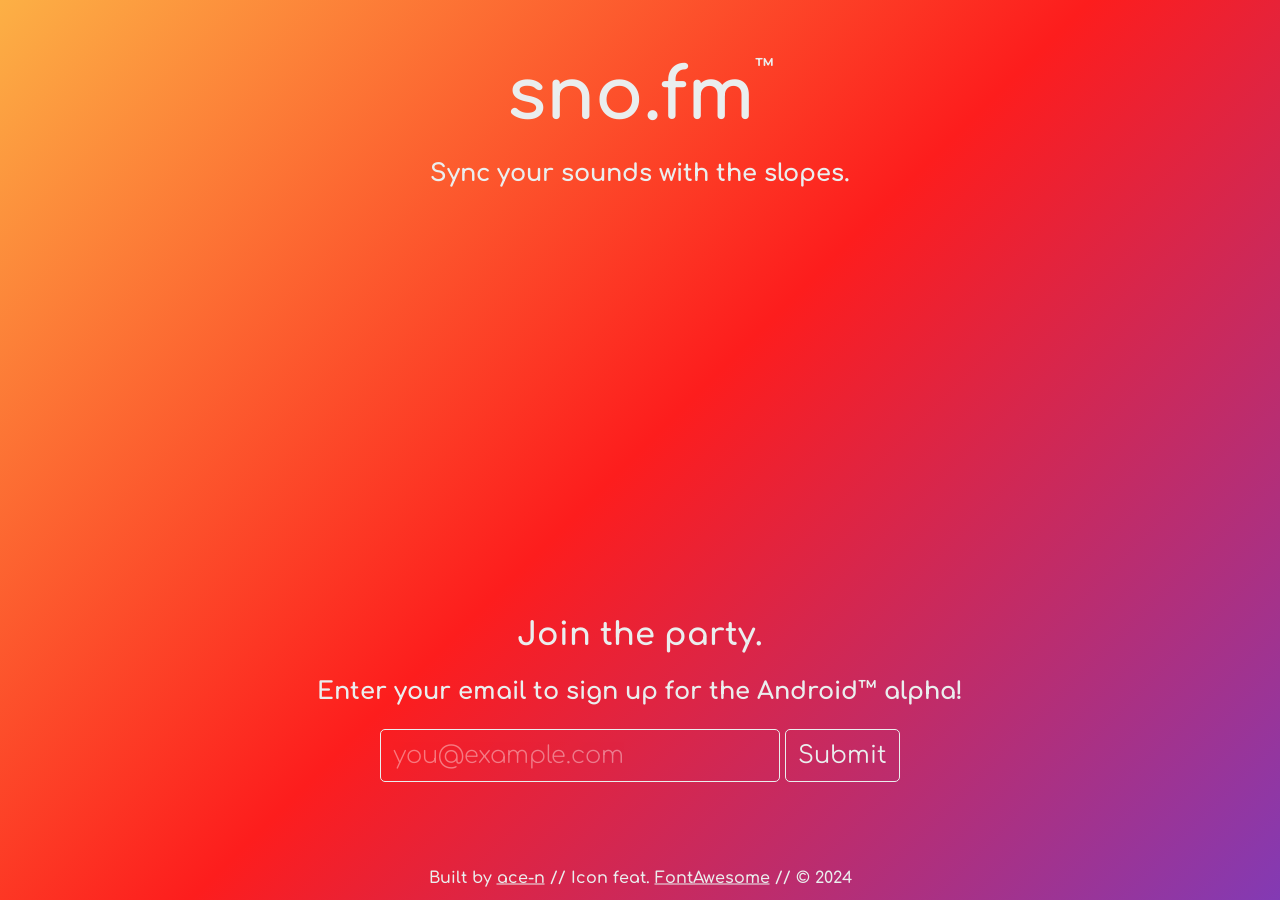
==== index.html @ 3029c894 "More copy-editing" ====
<html>
	<head>
		<title>Sync your sounds with the slopes | sno.fm</title>

		<!-- On-submit function -->
		<script type="text/javascript">
			document.submit = () => {
				// Rada rada rada!
				var rada = atob;

				// Get + validate params
				var param_friendly_name = rada('ZW1haWwgYWRkcmVzcw==')
				var param_value = document.getElementById('param_input').value;
				if (param_value.length <= 4 || !param_value.includes('@')) {
					alert("Invalid " + param_friendly_name + "!");
					return;
				}

				// Configure XHR
				var sb_url = rada('aHR0cHM6Ly91ZHZoaXJpY2licG5pdmxscml1ci5zdXBhYmFzZS5jby9yZXN0L3YxL2JldGFfc2lnbnVwcw==');
				var sb_public_key = rada('[base64]');
				var param_name = rada('ZW1haWxfYWRkcmVzcw==');

				// Build + execute XHR
				var request = new XMLHttpRequest();
				request.open('POST', sb_url, false);
				request.setRequestHeader('Content-type', 'application/x-www-form-urlencoded');
				request.setRequestHeader('apikey', sb_public_key);
				request.send(param_name + '=' + param_value);

				let message;
				if (request.status == '201') {
					message = 
						"You're in! Look out for a message from us.\n\n" +
						"(It may take up to 24 hours.)";
				} else if (request.status == '409') {
					message =
						"You've already signed up!\n\n" +
						"Why don't you go chase some powder? :)"
				} else {
					message = 
						"Oh no! Something went wrong.\n\n" +
						"Shoot us an email at signup@sno.fm"
				}
				
				alert(message);
			}
		</script>

		<!-- Fonts -->
		<link rel="preconnect" href="https://fonts.googleapis.com">
		<link rel="preconnect" href="https://fonts.gstatic.com" crossorigin>
		<link href="https://fonts.googleapis.com/css2?family=Comfortaa:wght@300..600&display=swap" rel="stylesheet">
		<link rel="shortcut icon" type="image/png" href="favicon.png">
	</head>
	<body>
		<div class="section">
			<h1>sno.fm<span id="header-trademark" title="Sort of...">&trade;</span></h1>
			<h3>Sync your sounds with the slopes.</h3>
		</div>
		<div class="section video-section">
			<!-- TODO video goes here -->
			<iframe width="560" height="315" src="https://www.youtube.com/embed/dQw4w9WgXcQ?si=M77EUODqqSV2exq5&amp;controls=0" title="YouTube video player" frameborder="0" allow="accelerometer; autoplay; clipboard-write; encrypted-media; gyroscope; picture-in-picture; web-share" allowfullscreen></iframe>
		</div>

		<div class="section">
			<h2>Join the party.</h2>
			<h3>
				Enter your em&#97;il to sign up for the
				<span title="Android is a registered trademark of Google LLC">Android&trade;</span>
				alpha!
			</h3>
			<input
				id="param_input"
				size=64
				required
				class="bordered"
				placeholder="you&#64;example.com"
			/>
			<button class="bordered" onclick="submit()">
				Submit
			</button>
		</div>

		<div id="footer">
			<span>
				Built by 
				<a
					href="https://github.com/ace-n"
					target="_blank"
					title="Check me out on GitHub!"
				>ace-n</a>
			</span>
			&#47;&#47;
			<span>
				Icon feat.
				<a
					href="https://fontawesome.com/icons/person-skiing?f=classic&s=solid"
					target="_blank"
					title="Thanks for helping with the favicon! :)"
				>FontAwesome</a>
			</span>
			&#47;&#47;
			<span> &copy; 2024</span>
		</div>
	</body>

	<style type="text/css">
		.section {
			flex-grow: 1;
			flex: 1;
			margin: 0 auto;
			max-width: 80%;
		}
		.video-section {
			padding: 2rem 0;
		}

		body {
			display: flex;
			color: #eaeeee;
			background: linear-gradient(315deg, rgba(131,58,180,1) 0%, rgba(253,29,29,1) 50%, rgba(252,176,69,1) 100%);

			text-align: center;
			flex-direction: column;
			align-items: space-evenly;
			justify-content: space-evenly;

			font-family: "Comfortaa", sans-serif;
			font-weight: 600;
		}

		h1 {
			font-size: 4.5rem;
			margin-bottom: 0;
		}
		h2 {
			font-size: 2rem;
		}
		h3 {
			font-size: 1.5rem;
		}

		#header-trademark {
			font-size: 1.5rem;
			vertical-align: top;
		}

		button, input {
			padding: 0.75rem;
			font-size: 1.5rem;
		}

		button:hover {
			background-color: #eaeeee55;
			cursor: pointer;
		}

		input {
			max-width: 25rem;
		}

		input::placeholder {
			color: #ffffff;
			font-weight: 300;
			opacity: 40%;
		}

		iframe {
			border-radius: 5px;
		}

		.bordered {
			background: transparent;
			border: 1px solid #eaeeee;
			border-radius: 5px;
			font-family: inherit;
			color: #eaeeee;
		}

		a {
			color: inherit;
		}

		#footer {
			position: absolute;
			left: 50%;
			bottom: 0%;
			transform: translateX(-50%) translateY(-75%);
		}
	</style>
</html>
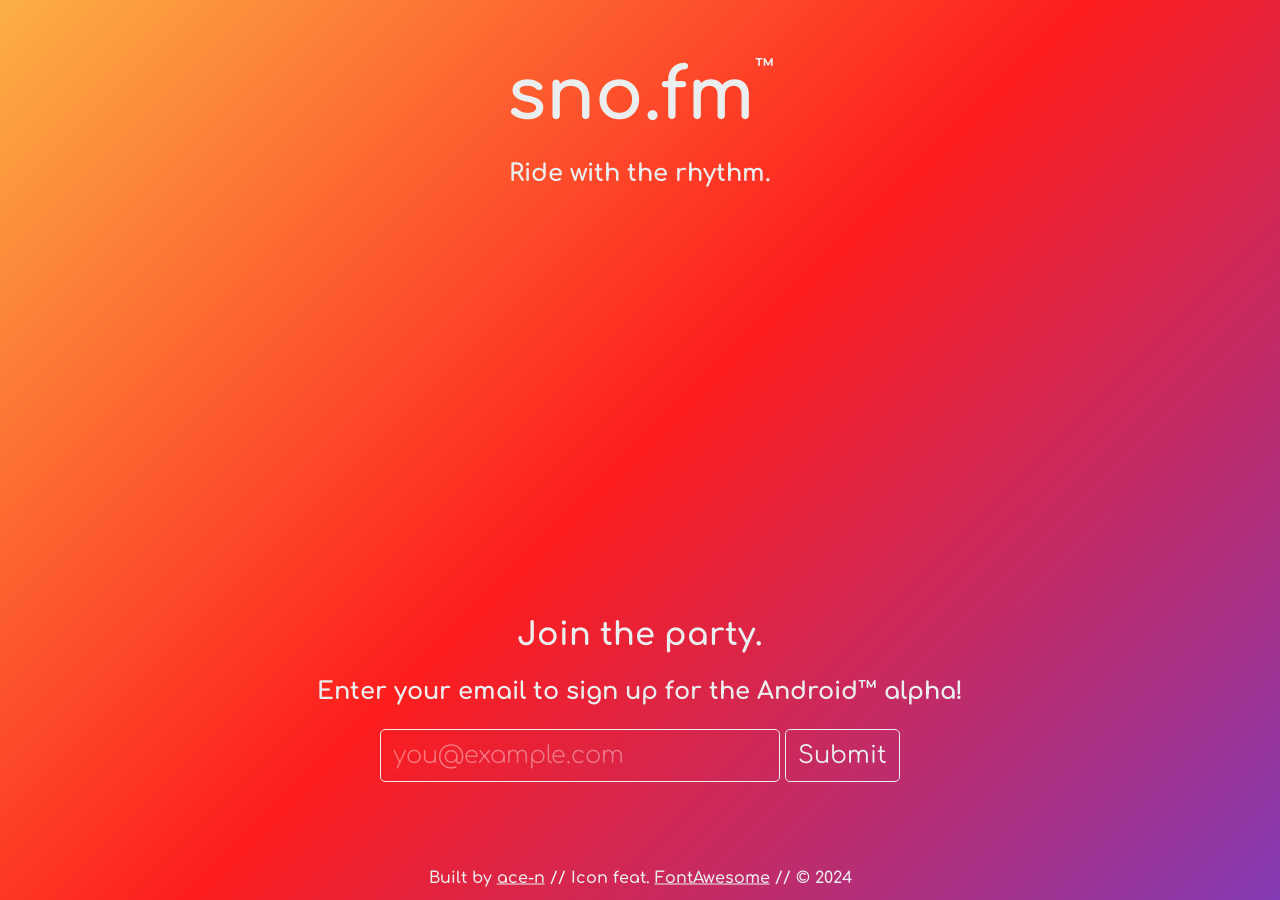
==== commit f8e900d8: "Nit: change tagline" ====
--- a/index.html
+++ b/index.html
@@ -1,6 +1,6 @@
 <html>
 	<head>
-		<title>Sync your sounds with the slopes | sno.fm</title>
+		<title>Ride with the rhythm | sno.fm</title>
 
 		<!-- On-submit function -->
 		<script type="text/javascript">
@@ -56,7 +56,7 @@
 	<body>
 		<div class="section">
 			<h1>sno.fm<span id="header-trademark" title="Sort of...">&trade;</span></h1>
-			<h3>Sync your sounds with the slopes.</h3>
+			<h3>Ride with the rhythm.</h3>
 		</div>
 		<div class="section video-section">
 			<!-- TODO video goes here -->
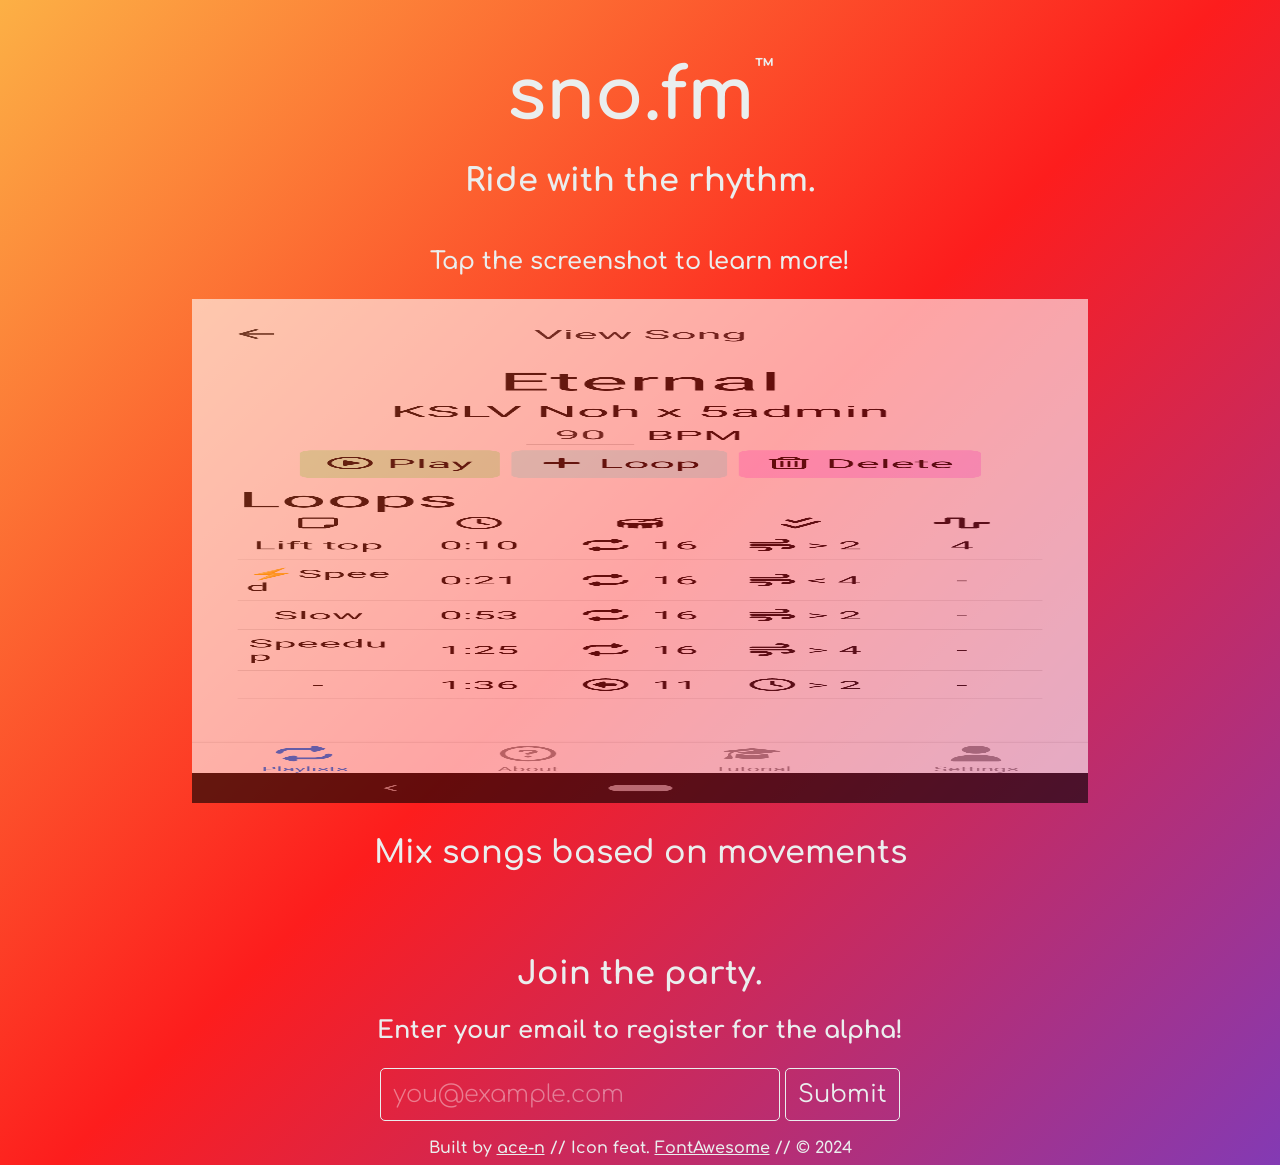
==== commit bd829dcf: "Add screenshots + tweak copy" ====
--- a/index.html
+++ b/index.html
@@ -31,12 +31,12 @@
 				let message;
 				if (request.status == '201') {
 					message = 
-						"You're in! Look out for a message from us.\n\n" +
-						"(It may take up to 24 hours.)";
+						"Thanks! We've got your info.\n\n" +
+						"(Want a quicker response? Shoot Ace a DM!)";
 				} else if (request.status == '409') {
 					message =
 						"You've already signed up!\n\n" +
-						"Why don't you go chase some powder? :)"
+						"Why don't you go shred some powder? :)"
 				} else {
 					message = 
 						"Oh no! Something went wrong.\n\n" +
@@ -47,6 +47,22 @@
 			}
 		</script>
 
+		<!-- Carousel -->
+		<script type="text/javascript">
+			document.carouselIndex = 0
+			document.advanceCarousel = () => {
+				var items = document.getElementsByClassName("carousel-item");
+				var newCarouselIndex = (document.carouselIndex + 1) % items.length;
+				var animationName = "carousel-section-shift-" + document.carouselIndex + "-" + newCarouselIndex;
+
+				console.log(animationName)
+				for (var i = 0; i < items.length; i++) {
+					items[i].style = "animation-name: " + animationName;
+				}
+				document.carouselIndex = newCarouselIndex;
+			}
+		</script>
+
 		<!-- Fonts -->
 		<link rel="preconnect" href="https://fonts.googleapis.com">
 		<link rel="preconnect" href="https://fonts.gstatic.com" crossorigin>
@@ -56,52 +72,65 @@
 	<body>
 		<div class="section">
 			<h1>sno.fm<span id="header-trademark" title="Sort of...">&trade;</span></h1>
-			<h3>Ride with the rhythm.</h3>
+			<h2>Ride with the rhythm.</h2>
 		</div>
-		<div class="section video-section">
-			<!-- TODO video goes here -->
-			<iframe width="560" height="315" src="https://www.youtube.com/embed/dQw4w9WgXcQ?si=M77EUODqqSV2exq5&amp;controls=0" title="YouTube video player" frameborder="0" allow="accelerometer; autoplay; clipboard-write; encrypted-media; gyroscope; picture-in-picture; web-share" allowfullscreen></iframe>
+		<div class="section carousel-section" onclick="document.advanceCarousel()">
+			<p class="carousel-header">
+				Tap the screenshot to learn more!
+			</p>
+			<div class="carousel-item">
+				<img src="screenshots/view_song.png" />
+				<p>Mix songs based on movements</p>
+			</div
+			><div class="carousel-item">
+				<img src="screenshots/edit_loop.png" />
+				<p>Trigger loops with several sensors</p>
+			</div
+			><div class="carousel-item">
+				<img src="screenshots/view_playlist.png" />
+				<p>Share mixes with friends!</p>
+			</div>
 		</div>
 
 		<div class="section">
 			<h2>Join the party.</h2>
 			<h3>
-				Enter your em&#97;il to sign up for the
-				<span title="Android is a registered trademark of Google LLC">Android&trade;</span>
-				alpha!
+				Enter your em&#97;il to register for the alpha!
 			</h3>
-			<input
-				id="param_input"
-				size=64
-				required
-				class="bordered"
-				placeholder="you&#64;example.com"
-			/>
-			<button class="bordered" onclick="submit()">
-				Submit
-			</button>
-		</div>
-
-		<div id="footer">
-			<span>
-				Built by 
-				<a
-					href="https://github.com/ace-n"
-					target="_blank"
-					title="Check me out on GitHub!"
-				>ace-n</a>
-			</span>
-			&#47;&#47;
-			<span>
-				Icon feat.
-				<a
-					href="https://fontawesome.com/icons/person-skiing?f=classic&s=solid"
-					target="_blank"
-					title="Thanks for helping with the favicon! :)"
-				>FontAwesome</a>
-			</span>
-			&#47;&#47;
-			<span> &copy; 2024</span>
+			<div>
+				<input
+					id="param_input"
+					size=64
+					required
+					class="bordered"
+					placeholder="you&#64;example.com"
+				/>
+				<button class="bordered" onclick="submit()">
+					Submit
+				</button>
+			</div>
+			<br />
+			<div>
+				<span>
+					Built by 
+					<a
+						href="https://github.com/ace-n"
+						target="_blank"
+						title="Check me out on GitHub!"
+					>ace-n</a>
+				</span>
+				&#47;&#47;
+				<span>
+					Icon feat.
+					<a
+						href="https://fontawesome.com/icons/person-skiing?f=classic&s=solid"
+						target="_blank"
+						title="Thanks for helping with the favicon! :)"
+					>FontAwesome</a>
+				</span>
+				&#47;&#47;
+				<span> &copy; 2024</span>
+			</div>
 		</div>
 	</body>
 
@@ -112,8 +141,46 @@
 			margin: 0 auto;
 			max-width: 80%;
 		}
-		.video-section {
-			padding: 2rem 0;
+
+		.section.carousel-section {
+			width: 70vw;
+			white-space: nowrap;
+			overflow-x: clip;
+			font-size: 2rem;
+		}
+
+		.carousel-section .carousel-item {
+			width: 70vw;
+			height: 70vh;
+			display: inline-block;
+			position: relative;
+			animation-duration: 0.5s;
+			animation-fill-mode: forwards;
+		}
+
+		.section.carousel-section .carousel-header {
+			font-size: 1.5rem;
+		}
+
+		.carousel-section img {
+			width: 100%;
+			height: 80%;
+			opacity: 0.6;
+		}
+
+		@keyframes carousel-section-shift-0-1 {
+		  0%   {left: 0;}
+		  100%  {left: -70vw;}
+		}
+
+		@keyframes carousel-section-shift-1-2 {
+		  0%   {left: -70vw;}
+		  100%  {left: -140vw;}
+		}
+
+		@keyframes carousel-section-shift-2-0 {
+		  0%   {left: -140vw;}
+		  100%  {left: 0;}
 		}
 
 		body {
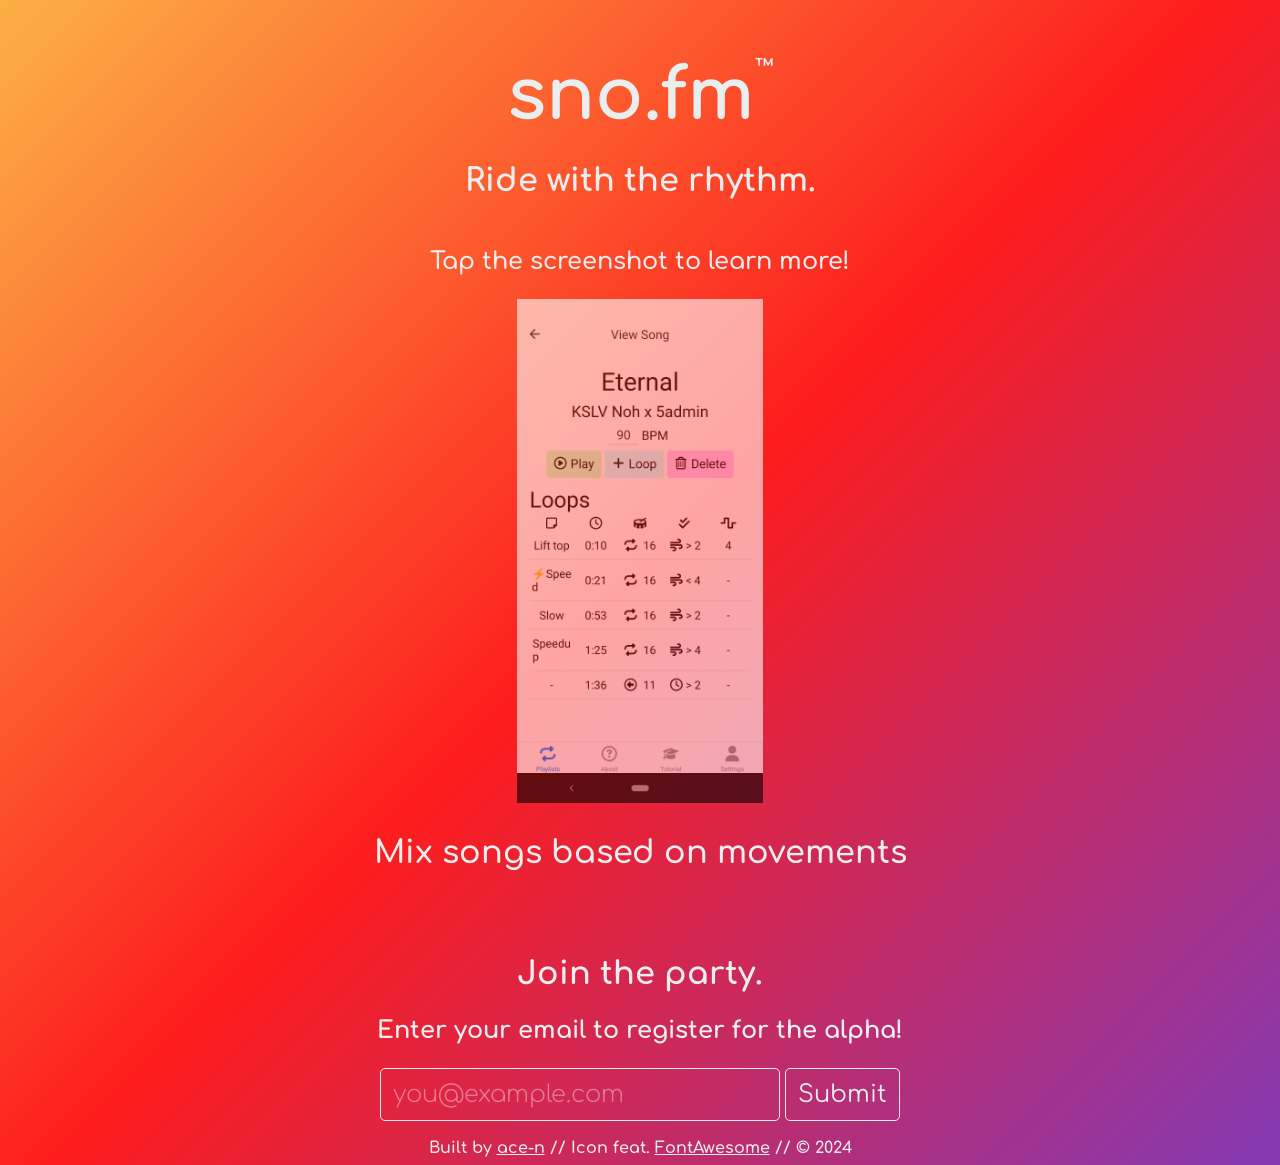
==== commit 62a1f667: "Fix aspect ratio of screenshots not being preserved" ====
--- a/index.html
+++ b/index.html
@@ -163,8 +163,10 @@
 		}
 
 		.carousel-section img {
-			width: 100%;
-			height: 80%;
+			max-width: 100%;
+			max-height: 80%;
+			width: auto;
+			height: auto;
 			opacity: 0.6;
 		}
 
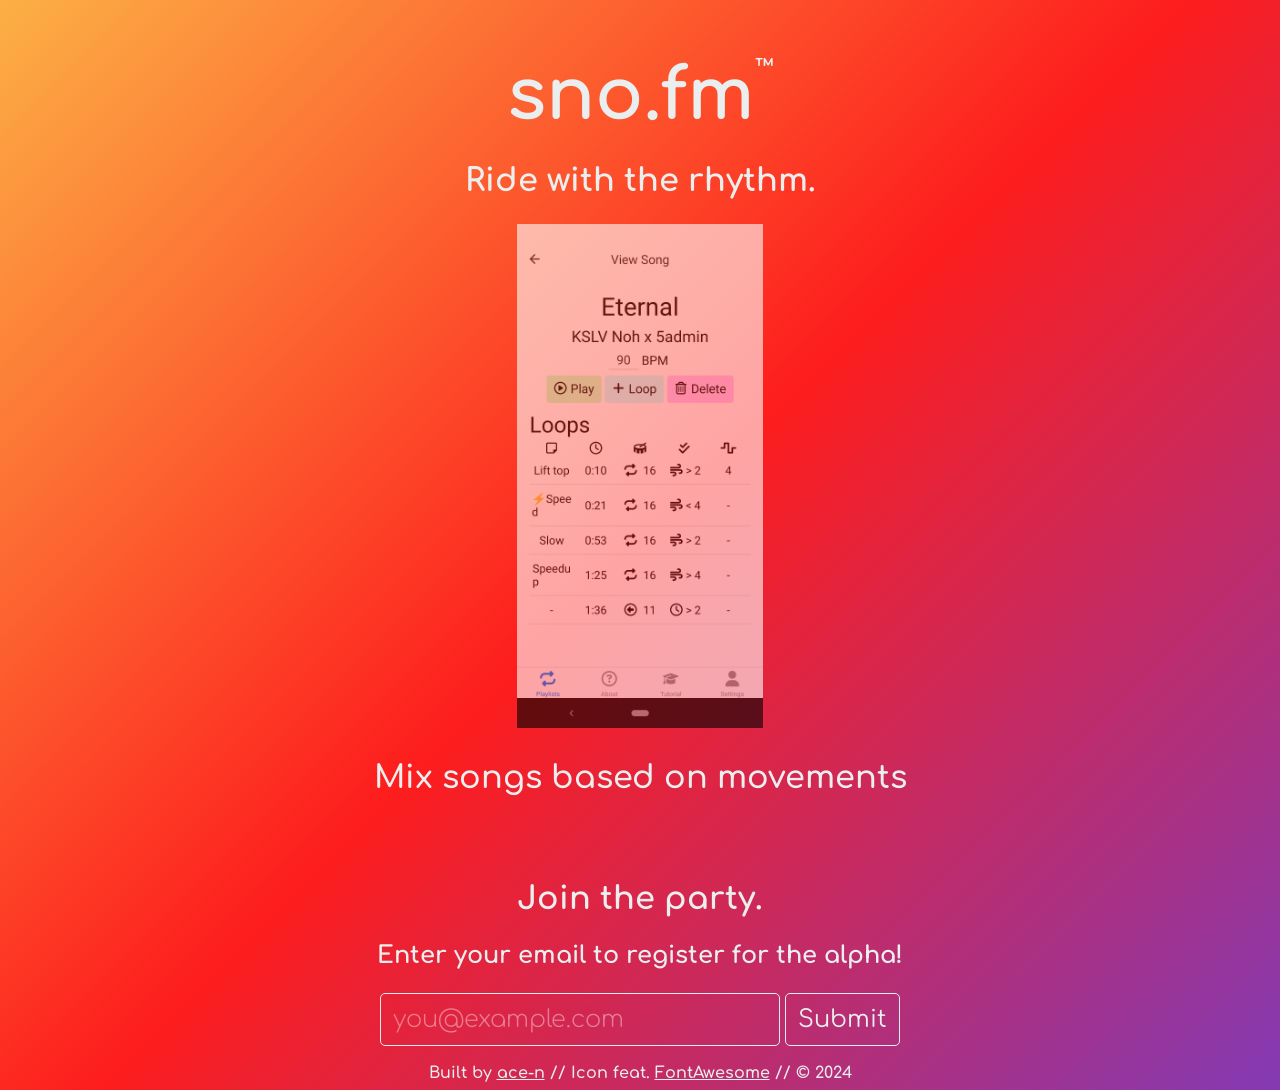
==== commit e4d9ee2e: "Automate screenshot animation" ====
--- a/index.html
+++ b/index.html
@@ -61,6 +61,8 @@
 				}
 				document.carouselIndex = newCarouselIndex;
 			}
+
+			setInterval(document.advanceCarousel, 3000);
 		</script>
 
 		<!-- Fonts -->
@@ -74,10 +76,7 @@
 			<h1>sno.fm<span id="header-trademark" title="Sort of...">&trade;</span></h1>
 			<h2>Ride with the rhythm.</h2>
 		</div>
-		<div class="section carousel-section" onclick="document.advanceCarousel()">
-			<p class="carousel-header">
-				Tap the screenshot to learn more!
-			</p>
+		<div class="section carousel-section">
 			<div class="carousel-item">
 				<img src="screenshots/view_song.png" />
 				<p>Mix songs based on movements</p>
@@ -156,10 +155,7 @@
 			position: relative;
 			animation-duration: 0.5s;
 			animation-fill-mode: forwards;
-		}
-
-		.section.carousel-section .carousel-header {
-			font-size: 1.5rem;
+			animation-timing-function: ease;
 		}
 
 		.carousel-section img {
@@ -182,6 +178,7 @@
 
 		@keyframes carousel-section-shift-2-0 {
 		  0%   {left: -140vw;}
+		  50%   {left: 0;}
 		  100%  {left: 0;}
 		}
 
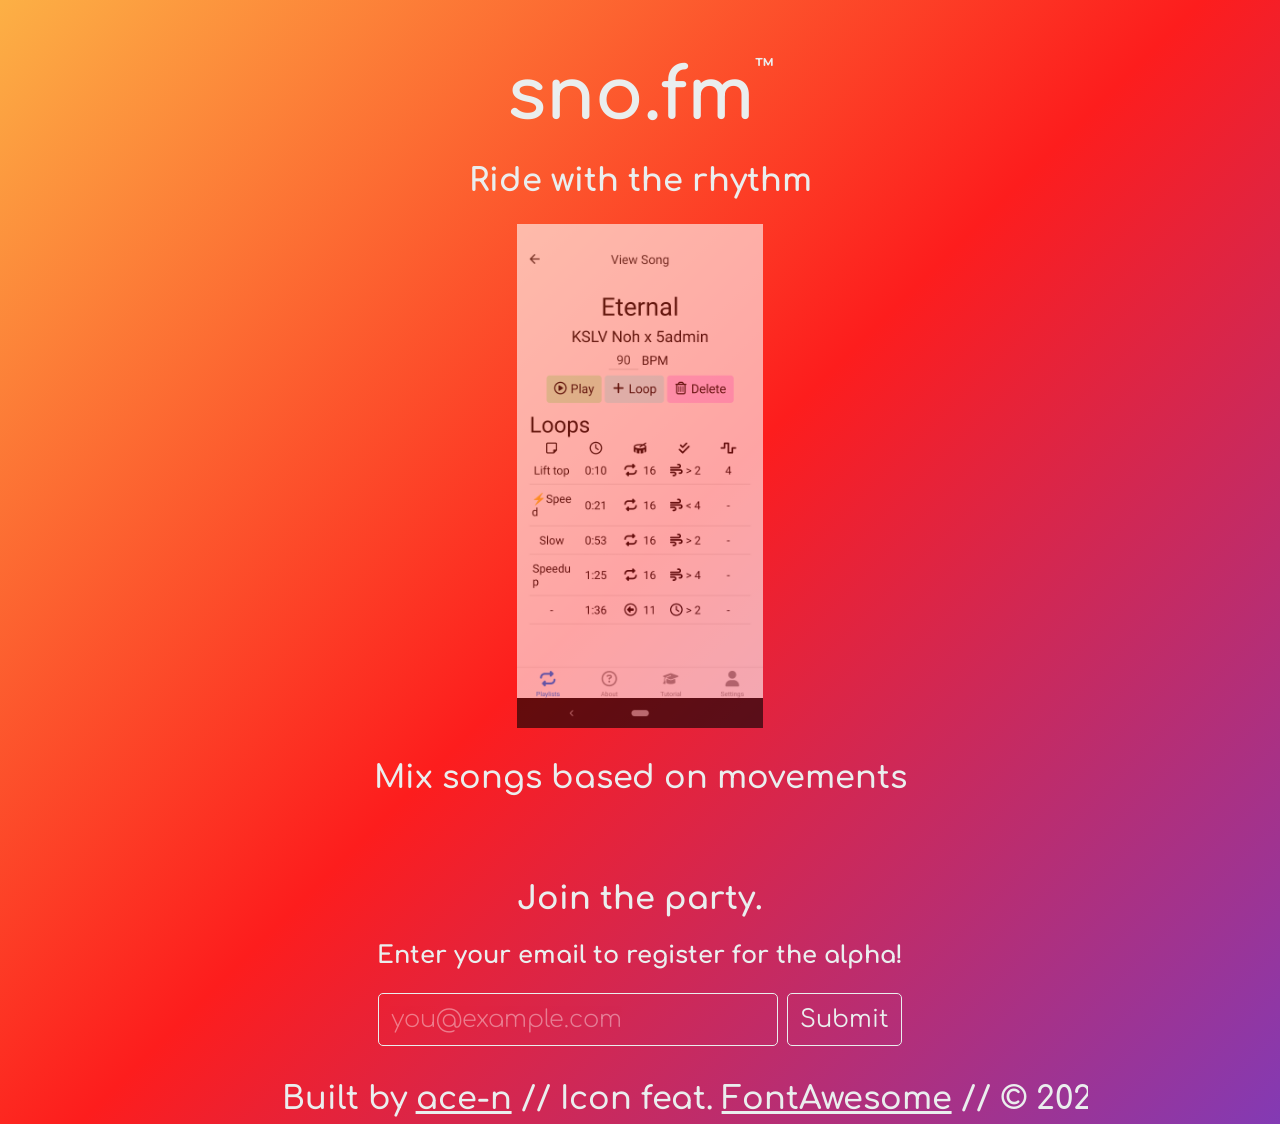
==== commit 294a67ee: "Fix screenshot carousel scrolling not being smooth" ====
--- a/index.html
+++ b/index.html
@@ -52,7 +52,7 @@
 			document.carouselIndex = 0
 			document.advanceCarousel = () => {
 				var items = document.getElementsByClassName("carousel-item");
-				var newCarouselIndex = (document.carouselIndex + 1) % items.length;
+				var newCarouselIndex = (document.carouselIndex + 1) % 3;
 				var animationName = "carousel-section-shift-" + document.carouselIndex + "-" + newCarouselIndex;
 
 				console.log(animationName)
@@ -74,7 +74,7 @@
 	<body>
 		<div class="section">
 			<h1>sno.fm<span id="header-trademark" title="Sort of...">&trade;</span></h1>
-			<h2>Ride with the rhythm.</h2>
+			<h2>Ride with the rhythm</h2>
 		</div>
 		<div class="section carousel-section">
 			<div class="carousel-item">
@@ -89,6 +89,15 @@
 				<img src="screenshots/view_playlist.png" />
 				<p>Share mixes with friends!</p>
 			</div>
+
+			<!--
+				Duplicate of the first carousel item
+				(This enables smooth CSS scrolling animations.)
+			-->
+			<div class="carousel-item">
+				<img src="screenshots/view_song.png" />
+				<p>Mix songs based on movements</p>
+			</div
 		</div>
 
 		<div class="section">
@@ -153,7 +162,7 @@
 			height: 70vh;
 			display: inline-block;
 			position: relative;
-			animation-duration: 0.5s;
+			animation-duration: 1s;
 			animation-fill-mode: forwards;
 			animation-timing-function: ease;
 		}
@@ -178,7 +187,7 @@
 
 		@keyframes carousel-section-shift-2-0 {
 		  0%   {left: -140vw;}
-		  50%   {left: 0;}
+		  99%   {left: -210vw;}
 		  100%  {left: 0;}
 		}
 
